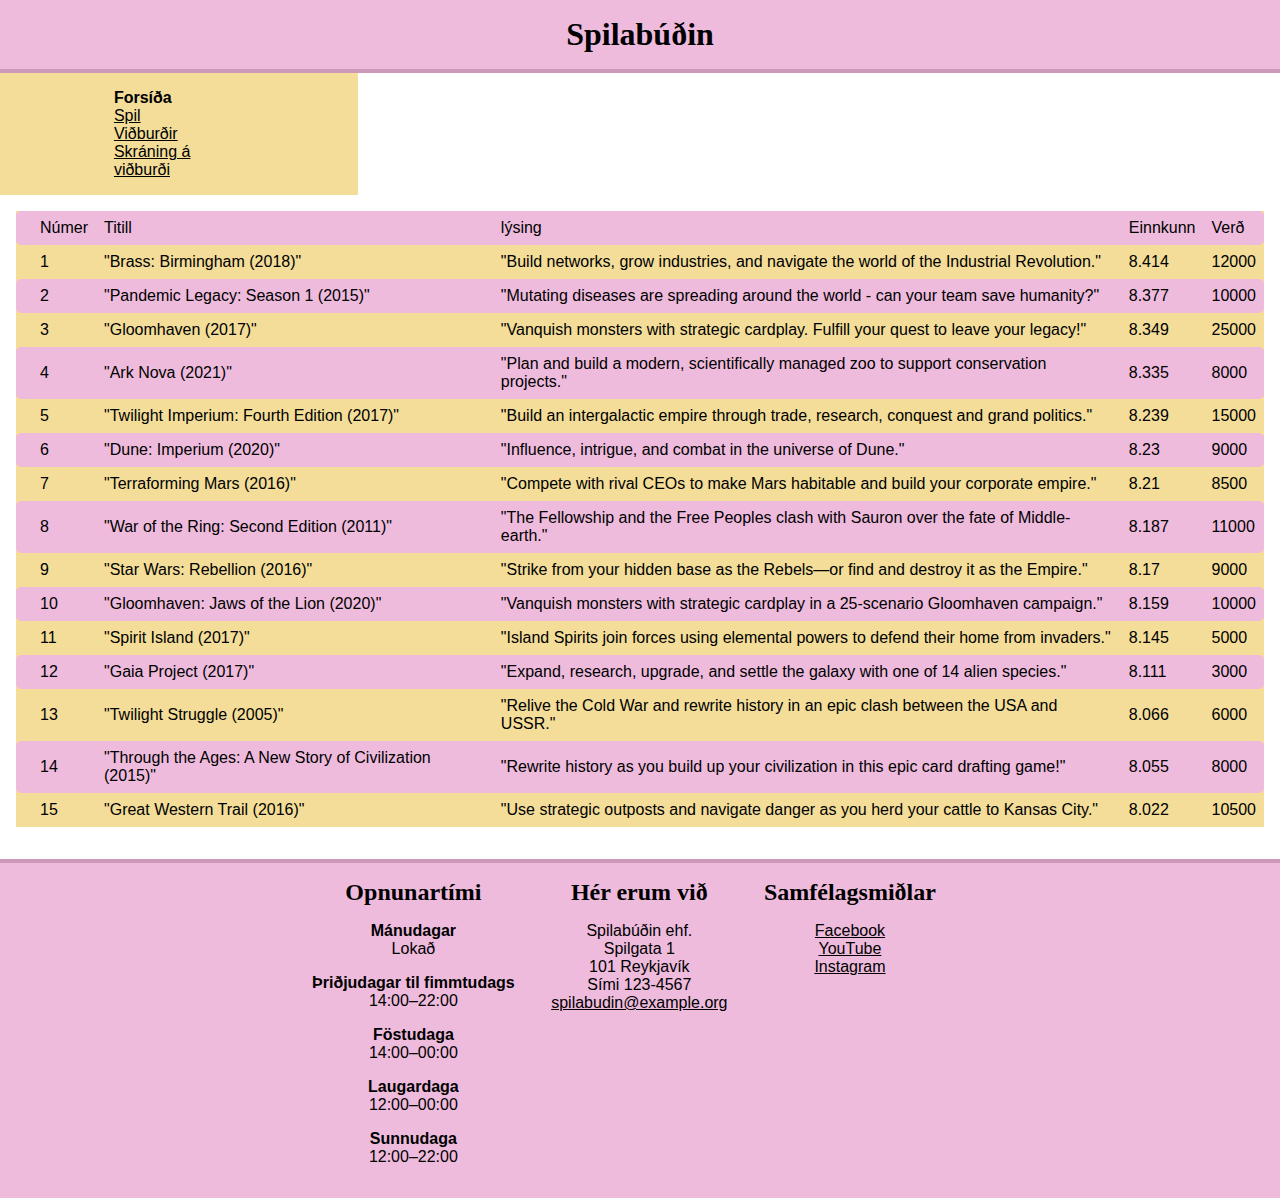
==== sidur/spil.html @ b4da9e64 "Add files via upload" ====
<!DOCTYPE html>
<html lang="Island">

<head>
    <meta charset="UTF-8">
    <link rel="stylesheet" href="../StyleSheet.css">
    <title>Spilabúðin</title>
</head>

<body>
    <header>
        <h1>Spilabúðin</h1>
    </header>

            <aside>
                <nav>
                    <ul>
                        <li><strong>Forsíða</strong></li>
                        <li><a href="./sidur/spil.html">Spil</a></li>
                        <li><a href="./sidur/vidburdir.html">Viðburðir</a></li>
                        <li><a href="./sidur/skraning.html">Skráning á viðburði</a></li>
                    </ul>
                </nav>
            </aside>

    <main>
        <table>
            <tr>
                <td></td>
                <td>Númer</td>
                <td>Titill</td>
                <td>lýsing</td>
                <td>Einnkunn</td>
                <td>Verð</td>
            </tr>
            <tr>
                <td><a href="https://boardgamegeek.com/boardgame/224517/brass-birmingham"><img src="../myndir/brass.jpg" alt=""></a></td>
                <td>1</td>
                <td>"Brass: Birmingham (2018)"</td>
                <td>"Build networks, grow industries, and navigate the world of the Industrial Revolution."</td>
                <td>8.414</td>
                <td>12000</td>
            </tr>
            <tr>
                <td><a href="https://boardgamegeek.com/boardgame/161936/pandemic-legacy-season-1"><img src="../myndir/pandemic.jpg" alt=""></a></td>
                <td>2</td>
                <td>"Pandemic Legacy: Season 1 (2015)"</td>
                <td> "Mutating diseases are spreading around the world - can your team save humanity?"</td>
                <td>8.377</td>
                <td>10000</td>
            </tr>
            <tr>
                <td><a href="https://boardgamegeek.com/boardgame/174430/gloomhaven"><img src="../myndir/gloomhaven.jpg" alt=""></a></td>
                <td>3</td>
                <td>"Gloomhaven (2017)"</td>
                <td>"Vanquish monsters with strategic cardplay. Fulfill your quest to leave your legacy!"</td>
                <td>8.349</td>
                <td>25000</td>
            </tr>
            <tr>
                <td><a href="https://boardgamegeek.com/boardgame/342942/ark-nova"><img src="../myndir/arknova.jpg" alt=""></a></td>
                <td>4</td>
                <td>"Ark Nova (2021)"</td>
                <td>"Plan and build a modern, scientifically managed zoo to support conservation projects."</td>
                <td>8.335</td>
                <td>8000</td>
            </tr>
            <tr>
                <td><a href="https://boardgamegeek.com/boardgame/233078/twilight-imperium-fourth-edition"><img src="../myndir/twilight-imperium.jpg" alt=""></a></td>
                <td>5</td>
                <td>"Twilight Imperium: Fourth Edition (2017)"</td>
                <td>"Build an intergalactic empire through trade, research, conquest and grand politics."</td>
                <td>8.239</td>
                <td>15000</td>
            </tr>
            <tr>
                <td><a href="https://boardgamegeek.com/boardgame/316554/dune-imperium"><img src="../myndir/dune.jpg" alt=""></a></td>
                <td>6</td>
                <td>"Dune: Imperium (2020)"</td>
                <td>"Influence, intrigue, and combat in the universe of Dune."</td>
                <td>8.23</td>
                <td>9000</td>
            </tr>
            <tr>
                <td><a href="https://boardgamegeek.com/boardgame/167791/terraforming-mars"><img src="../myndir/terraforming-mars.jpg" alt=""></a></td>
                <td>7</td>
                <td>"Terraforming Mars (2016)"</td>
                <td>"Compete with rival CEOs to make Mars habitable and build your corporate empire."</td>
                <td>8.21</td>
                <td>8500</td>
            </tr>
            <tr>
                <td><a href="https://boardgamegeek.com/boardgame/115746/war-of-the-ring-second-edition"><img src="../myndir/war-of-the-ring.jpg" alt=""></a></td>
                <td>8</td>
                <td>"War of the Ring: Second Edition (2011)"</td>
                <td>"The Fellowship and the Free Peoples clash with Sauron over the fate of Middle-earth."</td>
                <td>8.187</td>
                <td>11000</td>
            </tr>
            <tr>
                <td><a href="https://boardgamegeek.com/boardgame/187645/star-wars-rebellion"><img src="../myndir/star-wars.jpg" alt=""></a></td>
                <td>9</td>
                <td>"Star Wars: Rebellion (2016)"</td>
                <td>"Strike from your hidden base as the Rebels—or find and destroy it as the Empire."</td>
                <td>8.17</td>
                <td>9000</td>
            </tr>
            <tr>
                <td><a href="https://boardgamegeek.com/boardgame/291457/gloomhaven-jaws-of-the-lion"><img src="../myndir/gloomhaven-jaws.jpg" alt=""></a></td>
                <td>10</td>
                <td>"Gloomhaven: Jaws of the Lion (2020)"</td>
                <td>"Vanquish monsters with strategic cardplay in a 25-scenario Gloomhaven campaign."</td>
                <td>8.159</td>
                <td>10000</td>
            </tr>
            <tr>
                <td><a href="https://boardgamegeek.com/boardgame/162886/spirit-island"><img src="../myndir/spirit-island.jpg" alt=""></a></td>
                <td>11</td>
                <td>"Spirit Island (2017)"</td>
                <td>"Island Spirits join forces using elemental powers to defend their home from invaders."</td>
                <td>8.145</td>
                <td>5000</td>
            </tr>
            <tr>
                <td><a href="https://boardgamegeek.com/boardgame/220308/gaia-project"><img src="../myndir/gaia-project.jpg" alt=""></a></td>
                <td>12</td>
                <td>"Gaia Project (2017)"</td>
                <td>"Expand, research, upgrade, and settle the galaxy with one of 14 alien species."</td>
                <td>8.111</td>
                <td>3000</td>
            </tr>
            <tr>
                <td><a href="https://boardgamegeek.com/boardgame/12333/twilight-struggle"><img src="../myndir/twilight-struggle.jpg" alt=""></a></td>
                <td>13</td>
                <td>"Twilight Struggle (2005)"</td>
                <td>"Relive the Cold War and rewrite history in an epic clash between the USA and USSR."</td>
                <td>8.066</td>
                <td>6000</td>
            </tr>
            <tr>
                <td><a href="https://boardgamegeek.com/boardgame/182028/through-the-ages-a-new-story-of-civilization"><img src="../myndir/through-the-ages.jpg" alt=""></a></td>
                <td>14</td>
                <td>"Through the Ages: A New Story of Civilization (2015)"</td>
                <td>"Rewrite history as you build up your civilization in this epic card drafting game!"</td>
                <td>8.055</td>
                <td>8000</td>
            </tr>
            <tr>
                <td><a href="https://boardgamegeek.com/boardgame/193738/great-western-trail"><img src="../myndir/great-western-trail.jpg" alt=""></a></td>
                <td>15</td>
                <td>"Great Western Trail (2016)"</td>
                <td>"Use strategic outposts and navigate danger as you herd your cattle to Kansas City."</td>
                <td>8.022</td>
                <td>10500</td>
            </tr>
        </table>
    </main>
   <footer>
            <section>
                <h2>Opnunartími</h2>
                <dl>
                    <dt>Mánudagar</dt><dd>Lokað</dd>
                    <dt>Þriðjudagar til fimmtudags</dt><dd>14:00–22:00</dd>
                    <dt>Föstudaga</dt><dd>14:00–00:00</dd>
                    <dt>Laugardaga</dt><dd>12:00–00:00</dd>
                    <dt>Sunnudaga</dt><dd>12:00–22:00</dd>
                </dl>
            </section>
            <section>
                <h2>Hér erum við</h2>
                <p>
                    Spilabúðin ehf.</br>
                    Spilgata 1</br>
                    101 Reykjavík</br>
                    Sími 123-4567</br>
                    <a href="spilabudin@example.org">spilabudin@example.org</a>
                </p>
            </section>
            <section>
                <h2>Samfélagsmiðlar</h2>
                <p>
                    <a href="https://www.facebook.com/HaskoliIslands/">Facebook</a></br>
                    <a href="https://www.youtube.com/user/HIvarp">YouTube</a></br>
                    <a href="https://www.instagram.com/haskoli_islands/">Instagram</a>
                </p>
            </section>
        </footer>
</body>

</html>
---- StyleSheet.css ----
/* Setjum inn „reset“ sem fjarlægir margin og padding af öllu */
* {
    margin: 0;
    padding: 0;
  }
  
  /* Reiknum stærð á öllum boxum sem border-box */
  html {
    box-sizing: border-box;
  }
  /* og látum erfast á allt */
  *,
  *:before,
  *:after {
    box-sizing: inherit;
  }
  
  /* hjálpar class sem felur sjónrænt en skjálesarar lesa */
  .sr-only:not(:focus):not(:active) {
    clip: rect(0 0 0 0);
    clip-path: inset(50%);
    height: 1px;
    overflow: hidden;
    position: absolute;
    white-space: nowrap;
    width: 1px;
  }
  
  /* Almennt */

:root{
    --font-size-base: 16px;
    --font-size-headings: 1.5rem;
  
    --spacing: 1rem;
  
    --max-width: 1200px;
    --min-width-image: 200px;
    --max-width-image: 300px;
    --max-width-footer-section: 250px;
  
    --border-width: 1px;
    --border-radius-regular: 5px;
    --border-radius-image: 10px;
    --border-regular: 1px solid #000;
  
    --color-yellow: #f3dd99;
    --color-white: #ffffff;
    --color-purple: #eebbdd;
    --color-purple-dark: #cc99bb;
  
    --color-background-primary: var(--color-yellow);
    --color-background-secondary: var(--color-purple);
    --color-background-form: var(--color-white);
    --color-border-with-background: var(--color-purple-dark);
  
    --font-base-size: 1rem;
    --font-family-base: 'Open Sans', Arial, Helvetica, sans-serif;
  
  }
  /** Letur og stærðir **/
  
  /*** Grunnstærð er 16px ***/
  html {
    font-size: 16px;
  }
  
  /*** Leturgerðir sem við sækjum úr fonts/ möppu ***/
  @font-face {
    font-family: 'Matemasie-Regular';
    font-style: normal;
    font-weight: 400;
    src: url('./fonts/Matemasie-Regular.ttf') format();
  }
  
  @font-face {
    font-family: 'Open Sans';
    font-style: normal;
    font-weight: 400;
    src: url('./fonts/OpenSans-VariableFont_wdth\,wght._');
  }
  
  @font-face {
    font-family: 'Open Sans';
    font-weight: 700;
    src: url('./fonts/OpenSans-VariableFont_wdth\,wght,');
  }
  
  /*** Allt meginmál notar open sans ***/
  html,
  input,
  select,
  button {
    font-family: 'Open Sans', Arial, Helvetica, sans-serif;
  }
  
  /*** Allar fyrirsagnir nota Matemasie regular ***/
  h1,
  h2,
  h3,
  legend {
    font-family: 'Matemasie-Regular' , 'Comic Sans MS', c;
  }
  
  /** Lætur myndir aldrei taka meira pláss en foreldri skilgreinir **/
  img {
    max-width: 100%;
  }
  
  /** Litur á hlekkjum erfist frá foreldri **/
  a {
    color: inherit;
  }
  
  /** Til baka á forsiðu **/
  .back {
    margin-top: 1em;
}
  /**
   * Eftirfarandi setur upp grunn umbrot (layout) síðu með flexbox.
   * Við förum yfir flexbox í viku 4 en þangað til er hægt að nota þetta
   * sem grunn og án breytinga.
   * Athugið að til þess að þetta virki þar að setja <div class="wrapper"> utan um allt efni 
   * innan <body>.
   */
   .wrapper {
    display: flex;
    flex-direction: column;
    gap: var(--spacing);
    width: 100%;
    min-height: 100vh;
  
    background-color: #f3dd99;
  }
  
  .wrapper .wrapper-content {
    gap: var(--spacing);
    flex: 1;
  }
  
  .wrapper-content {
    display: flex;
  }
  
  /* Það sem fylgir er tillaga að uppbyggingu á selectorum fyrir verkefnið */
  
  /** Haus á síðum **/
  
  header {
    padding: 1em 1.5em;
    background-color: #cc99bb;
    text-align: center;
    border-bottom: 4px solid #cc99bb;
    background-color: #eebbdd;
  }
  
  /** Valmynd **/
  
  nav {
    margin-bottom: 1rem;
    padding: 1rem;
    //border-bottom: 4px solid #cc99bb;
    background-color: #f3dd99;
    width: 28vw;
    height: 100%;
  }
  
  nav ul {
      list-style: none;
      text-align: center;
  }
  
  nav ul li {
      //display: inline-block;
      margin-right: 1rem;
      text-align: left;
      padding: 0px 25% 0px 30%;
  }
  /* TODO Skilgreina aðra selectora fyrir valmynd */

  .cards {
    display: flex;
    flex-direction: column;
    gap: var(--spacing);
  }
  
  .cards > .title {
    width: 100%;
    text-align: center;
  }
.card .content{
    display: flex;
  }
  
  .card {
    border: var(--border-regular);
    width: 50%;
  }
   .card .image {
    width: 100%;
   }
  
  .card .image img {
    width: 100%;
    height: 300px;
    object-fit: cover;
   }
  

  /** Meginmál og efni forsíðu **/
  
  main {
    margin: 0 auto 2em auto;
    padding-left: 1rem;
    padding-right: 1rem;
    width: 100%;
    max-width: 900%;
  }
  
  main p,
  main section {
      margin-bottom: 1rem;
  }
/*
  main img{
      float: right;
      margin-left: 1rem;
      margin-bottom: 1rem;
      max-width: 300px;
      border-radius: 10px;
  }
*/
  /* TODO Skilgreina aðra selectora fyrir meginmál of forsíðu */
  
  /** Fótur **/
  
  footer {
      padding: 1rem;
      border-top: 4px solid #cc99bb;
      background-color: #eebbdd;
      text-align: center;
  }
  
  /* Ef við notum section fyrir hvert svæði undir fót, þá er hægt að nota eftirfarandi */
  footer > section {
    display: inline-block;
    /* Lætur efni byrja efst í línu, almennt myndum við nota flexbox hér! */
    vertical-align: top;
    max-width: 250px;
    margin-right: 2em;
    /* TODO fleiri skilgreiningar */
  }
  
  footer ul {
      list-style: none;
  }
  
  footer h2{
      margin-bottom: 1rem;
  }
  
  /** Opnunartími **/
  
  dt {
      font-weight: bold;
  }
  
  dd {
      margin-bottom: 1rem;
  }
  
  /** Spilasíða, töflustílar **/
  
  table {
    margin-bottom: 1rem;
    border-spacing: 0;
    background-color: #f3dd99;
  }
  
  table th,
  table td {
      padding: 0.5rem;
      text-align: left;
  }
  
  table tr th:first-child,
  table tr td:first-child {
      border-top-left-radius: 5px;
      border-bottom-left-radius: 5px;
  }
  
  table tr th:last-child,
  table tr td:last-child {
      border-top-right-radius: 5px;
      border-bottom-right-radius: 5px;
  }
  
  table tbody tr:nth-child(2n + 1) {
      background-color: #eebbdd;
  }
  
  table img {
      width: 100%;
      min-width: 200 px;
  }
  
  table td:last-child {
      white-space: nowrap;
  }
  /* TODO Skilgreina aðra selectora fyrir töflu */
  
  /** Viðburðir **/
  
  .event {
      clear: left;
  
      width: 100%;
      margin-bottom: 2rem;
  }
  
  .event .title {
      margin-bottom: 1rem;
  }
  
  .event .content {
      width: 100%;
  }
  
  .event img {
      float: left;
  
      margin-right: 1rem;
      margin-bottom: 1rem;
  
  }
  
  
  .event .register {
      clear: both;
  }
  
  
  /** Skráningarform **/
  
  fieldset {
      margin-bottom: 1rem;
      border: 0;
  }
  
  fieldset legend {
      margin-bottom: 1rem;
      font-size: 1.5rem;
  }
  
  fieldset div {
      width: 100%;
      max-width: 400px;
      margin-bottom: 1rem;
  }
  
  fieldset div label {
      display: block;
  }
  
  fieldset input,
  fieldset select,
  fieldset textarea {
      padding: 0.5rem;
      width: 100%;
      border: 1px solid #000000;
  
      background-color: #ffffff;
  }
  
  fieldset input[type='checkbox'] {
      display: inline-block;
      margin-right: 0.5rem;
      width: auto;
  }
  
  form button {
      display: inline-block;
      padding: 0.5rem 1rem;
      border-radius: 5px;
      border-width: 1px;
      background-color: #eebbdd;
  }
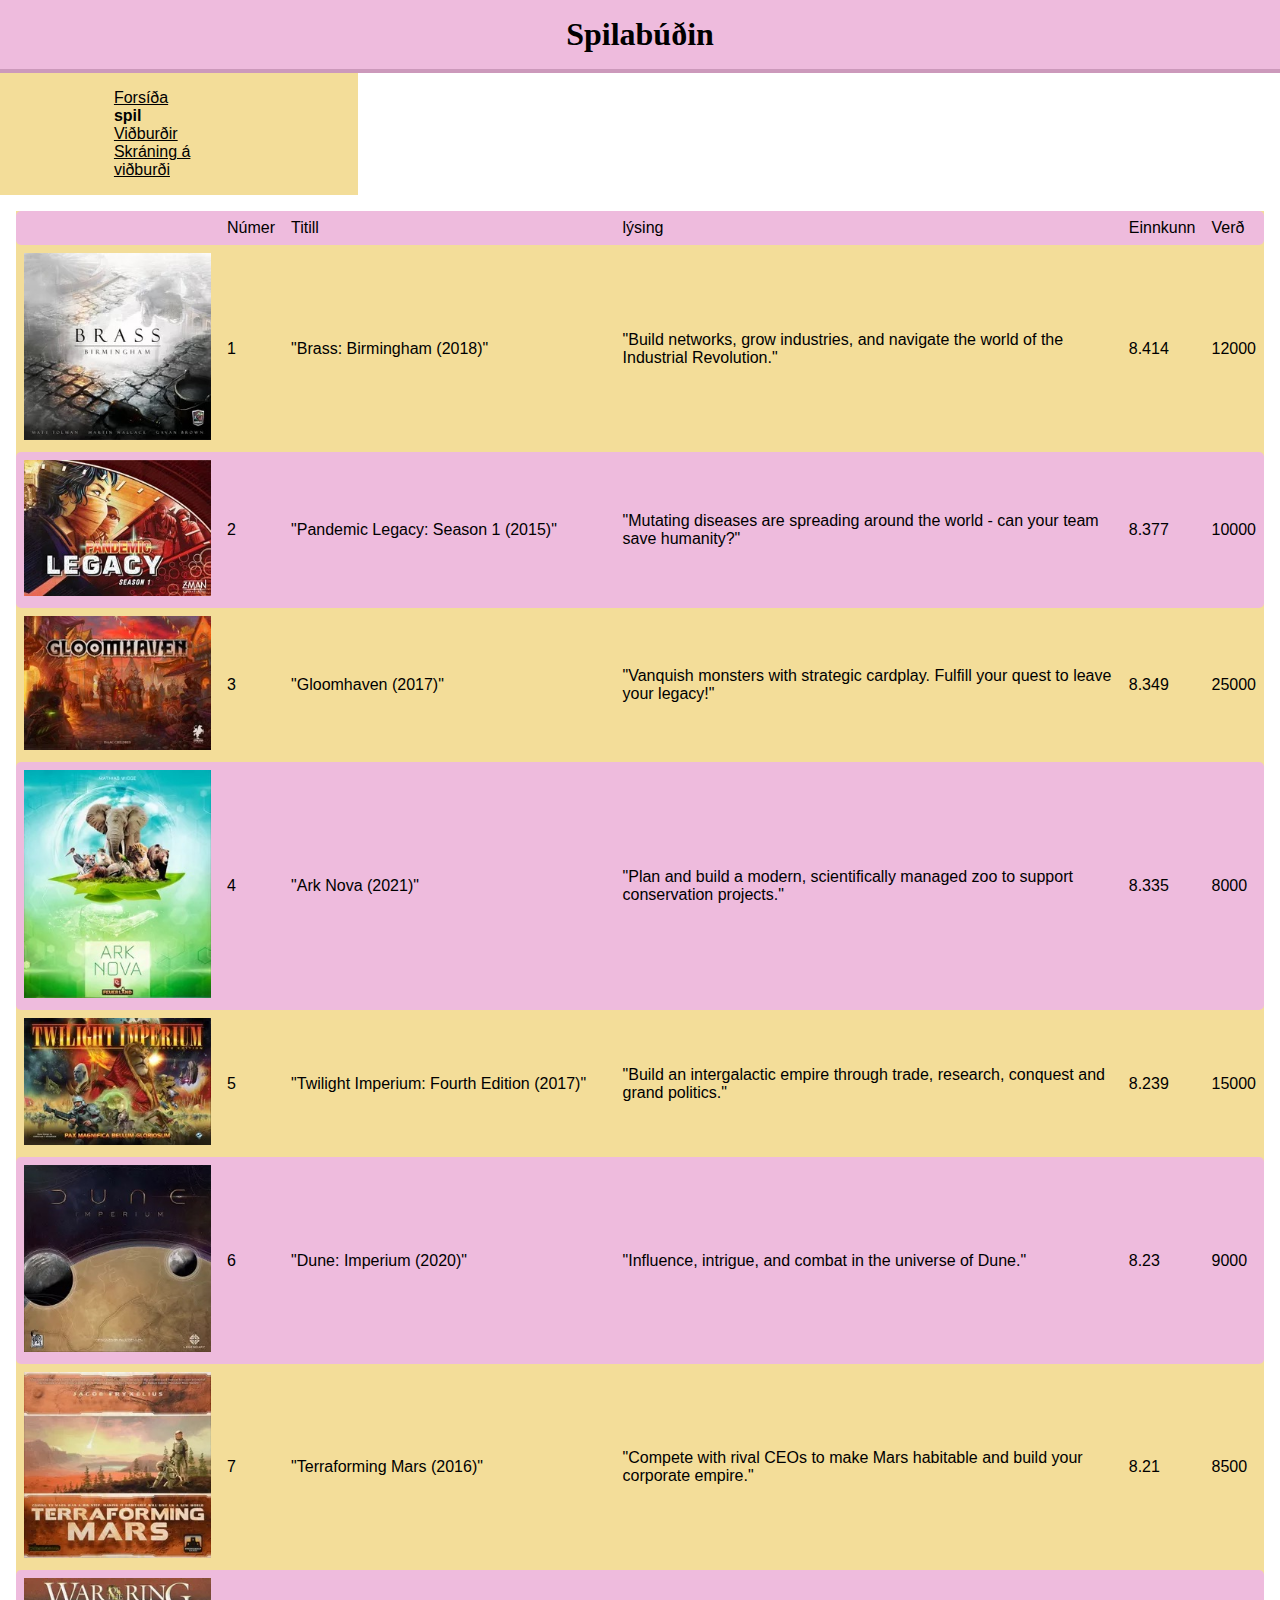
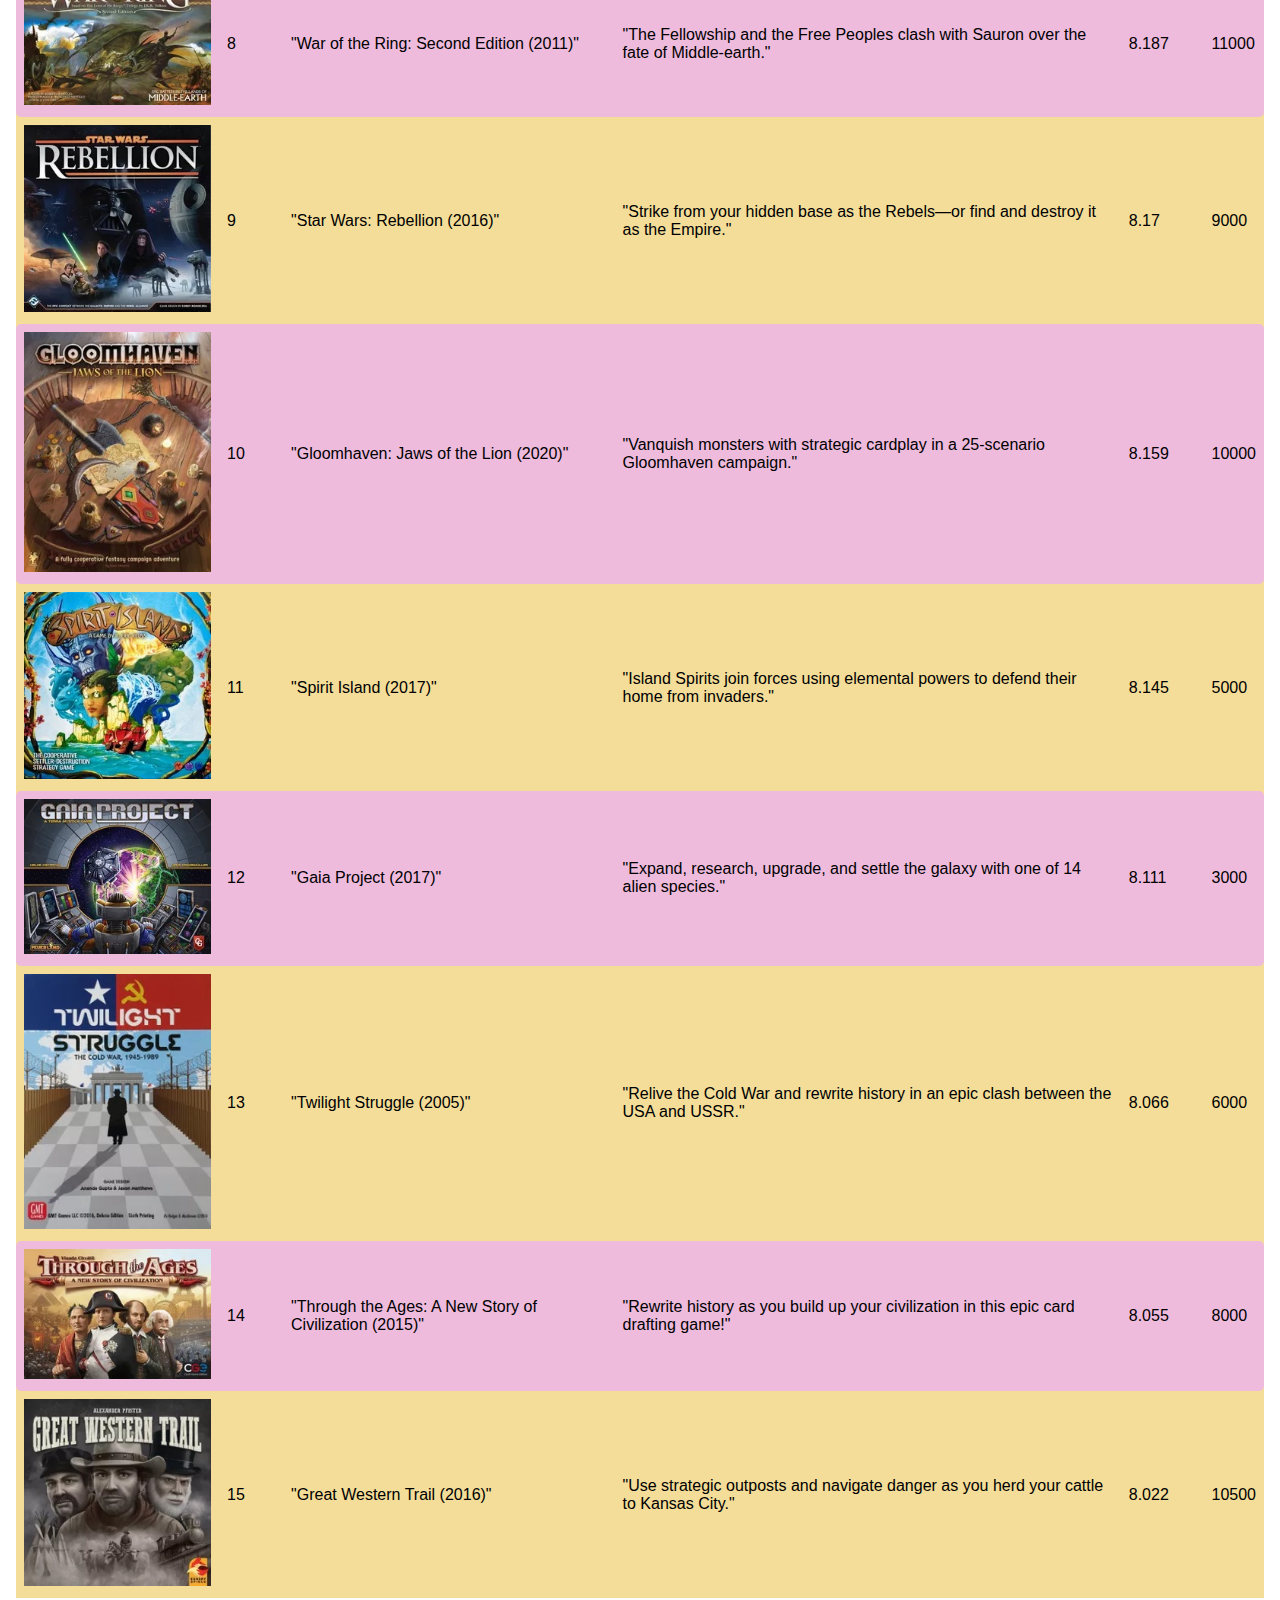
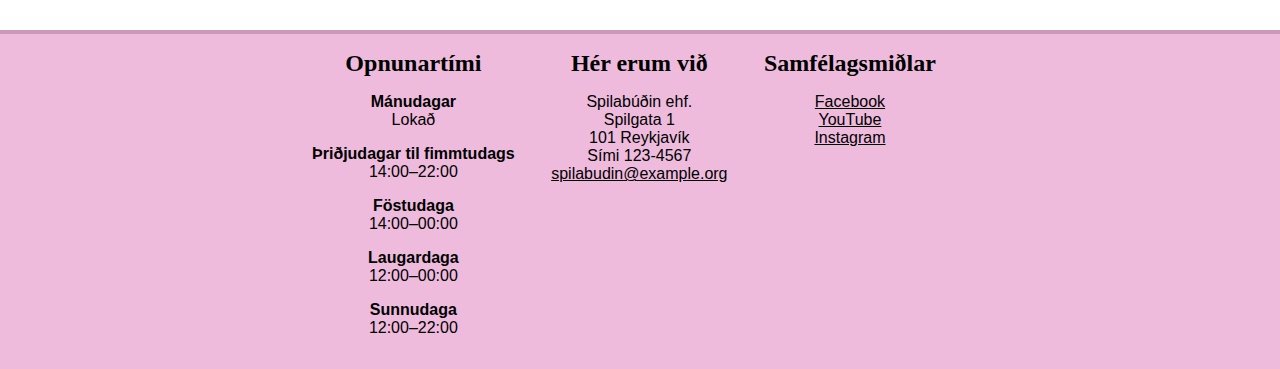
==== commit a84ced72: "Update spil.html" ====
--- a/sidur/spil.html
+++ b/sidur/spil.html
@@ -15,8 +15,8 @@
             <aside>
                 <nav>
                     <ul>
-                        <li><strong>Forsíða</strong></li>
-                        <li><a href="./sidur/spil.html">Spil</a></li>
+                        <li><a href="../index.html">Forsíða</a></li>
+                        <li><strong>spil</strong></li>
                         <li><a href="./sidur/vidburdir.html">Viðburðir</a></li>
                         <li><a href="./sidur/skraning.html">Skráning á viðburði</a></li>
                     </ul>
